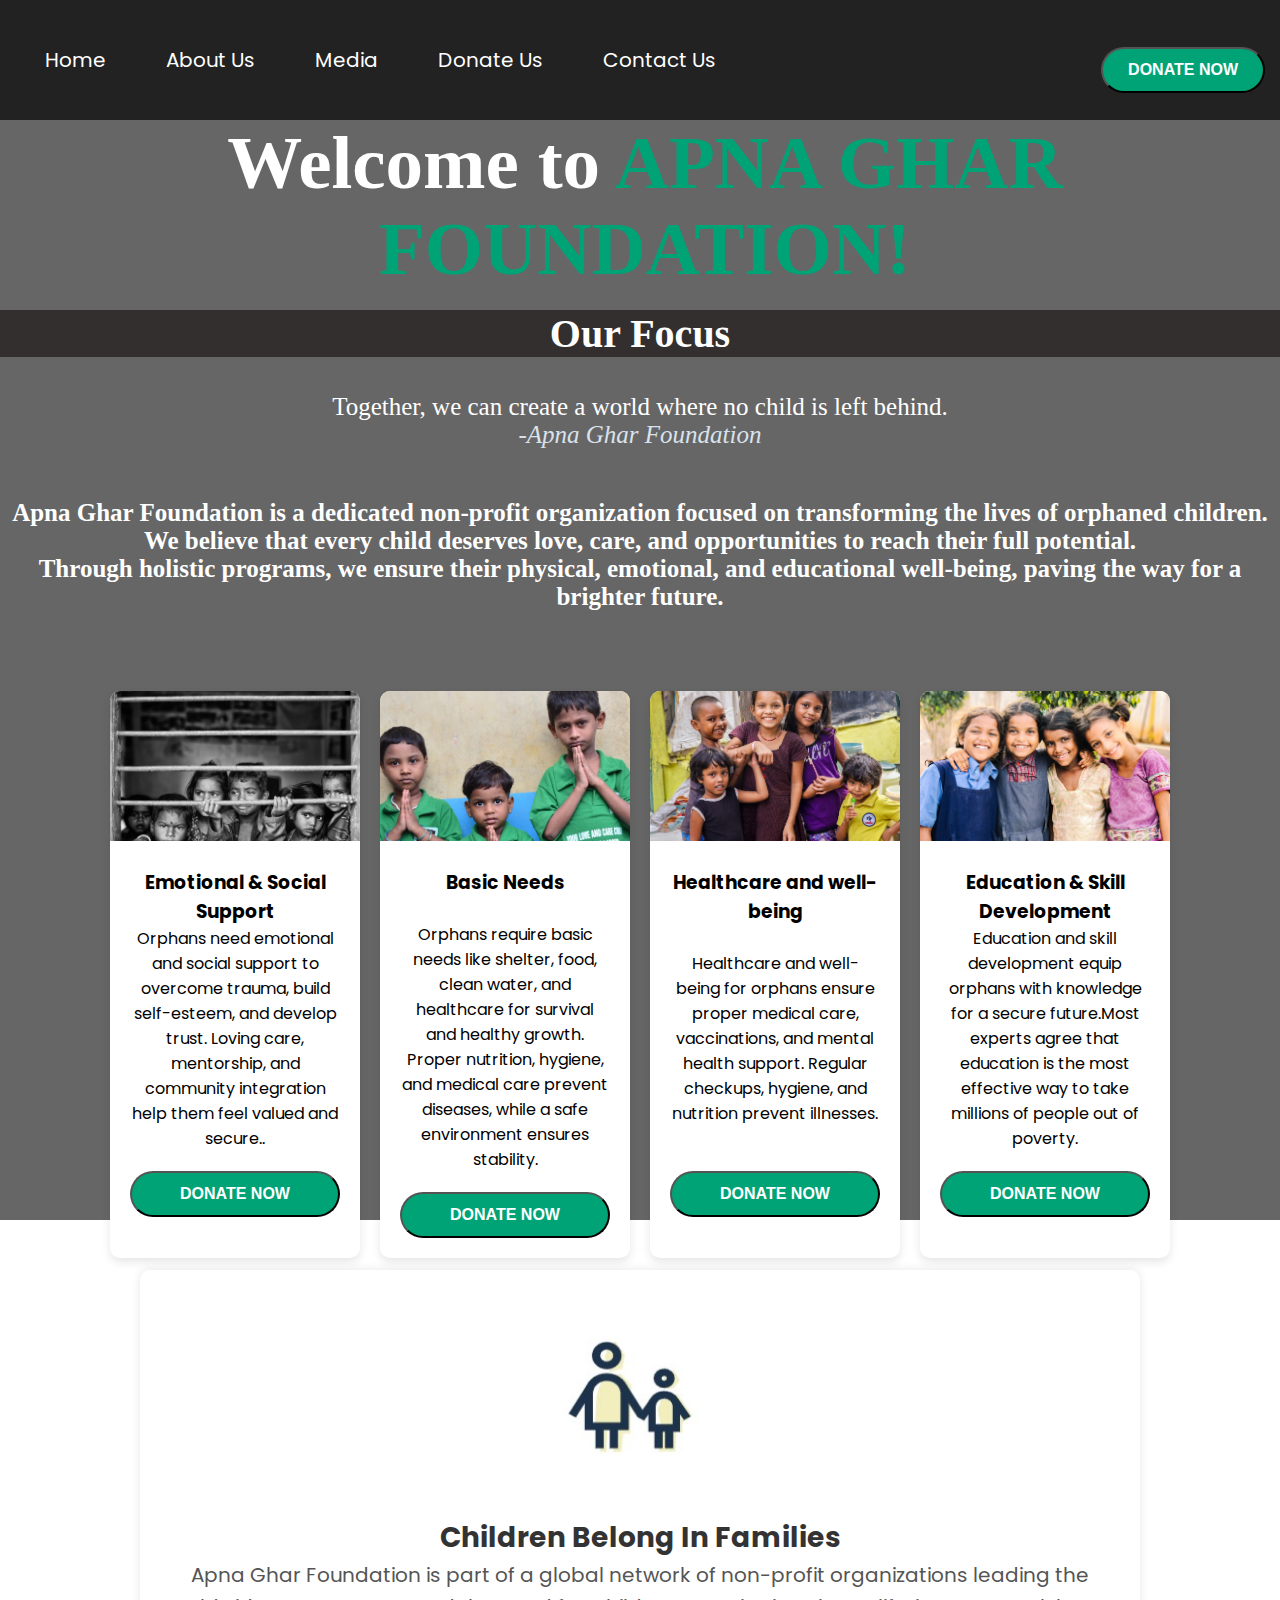
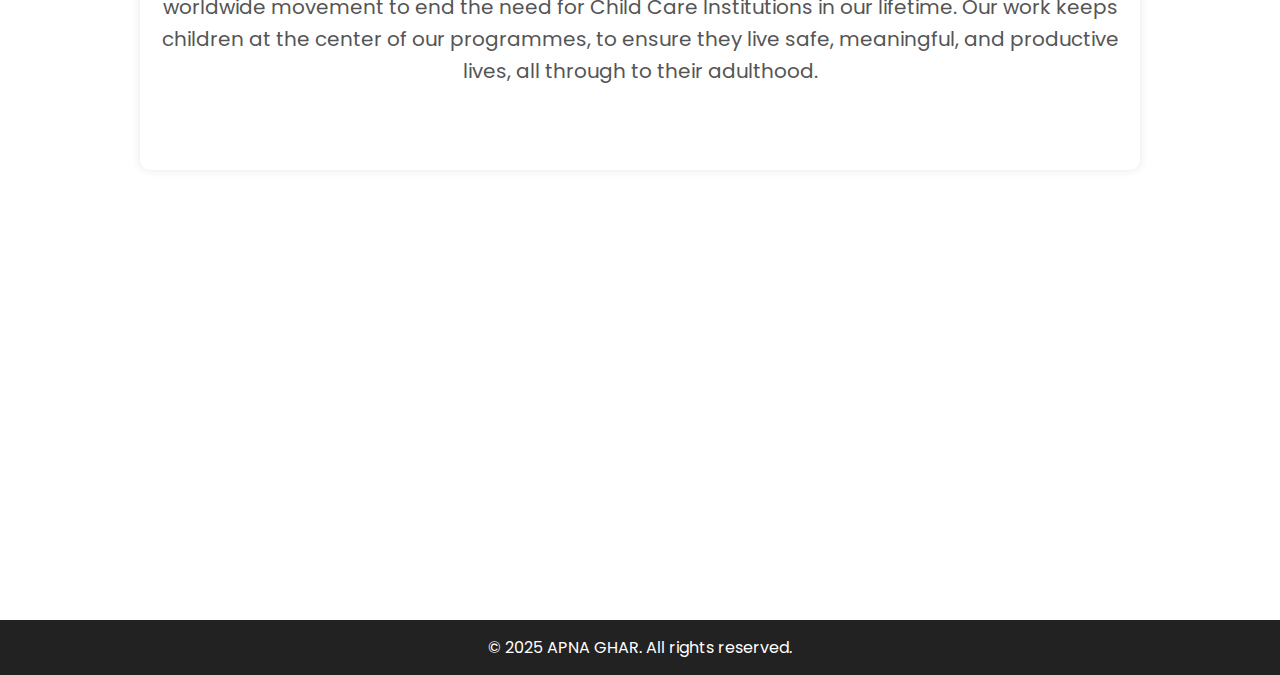
==== aboutus.html @ fcd5d830 "Intial commit" ====
<!DOCTYPE html>
<html lang="en">
<head>
    <meta charset="UTF-8">
    <meta name="viewport" content="width=device-width, initial-scale=1.0">
    <title>APNA GHAR</title>
    <link href="https://fonts.googleapis.com/css2?family=Poppins:wght@400;600;700&display=swap" rel="stylesheet"> 
    <link rel="stylesheet" href="styles.css">
</head>
<body>
    <!-- Navigation Bar -->
    <nav class="navbar">
        <div class="nav-left">
            <a href="index.html">Home</a>
            <a href="aboutus.html">About Us</a>
            <a href="video.html">Media</a>
            <a href="donate.html">Donate Us</a>
            <a href="contactus.html">Contact Us</a>
        </div>
        <div class="nav-right">
            <button class="donate-btn"><b> DONATE NOW</b></button>
        </div>
    </nav>
<div class="banner3">
 <div class="overlay">
    <div class="heading " >
    <h1 >Welcome to <span>APNA GHAR FOUNDATION!</span></h1><br>
     <h2>Our Focus</h2> <br> <br>
     <figure class="text-center">
        <blockquote class="blockquote">
          <p>Together, we can create a world where no child is left behind.</p>
        </blockquote>
        <figcaption class="blockquote-footer">
         <cite title="Source Title">-Apna Ghar Foundation</cite>
        </figcaption>
      </figure>
    </div> <br> <br>
    <div class="main">
    <h3 ><b><span>Apna Ghar Foundation</span></b> is a dedicated non-profit organization focused on transforming the lives of orphaned children. <br>We believe that every child deserves love, care, and opportunities to reach their full potential. <br>Through holistic programs, we ensure their physical, emotional, and educational well-being, paving the way for a brighter future.</h3>
</div><br><br>
    

    <!-- Card Container -->
    <div class="card-container">
        <!-- Card 1 -->
         
        <div class="card"> 
            <img src="photo12.jpg" alt="School in a Bus">
            <div class="card-content">
                <h3> Emotional & Social Support</h3>
                <p> Orphans need emotional and social support to overcome trauma, build self-esteem, and develop trust. Loving care, mentorship, and community integration help them feel valued and secure..</p>
                <button class="donate-btn"><b> DONATE NOW</b></button>
            </div>
        </div>

        <!-- Card 2 -->
        <div class="card">
            <img src="photo3.jpg" alt="School on a Boat">
            <div class="card-content">
                <h3>Basic Needs</h3><br> 
                <p>Orphans require basic needs like shelter, food, clean water, and healthcare for survival and healthy growth. Proper nutrition, hygiene, and medical care prevent diseases, while a safe environment ensures stability. </p>
                <button class="donate-btn"><b> DONATE NOW</b></button>
            </div>
        </div>

        <!-- Card 3 -->
        <div class="card">
            <img src="photo7.jpg" alt="Education">
            <div class="card-content">
                <h3>Healthcare and well-being</h3><br>
                <p>Healthcare and well-being for orphans ensure proper medical care, vaccinations, and mental health support. Regular checkups, hygiene, and nutrition prevent illnesses.<br></p><br>
                <button class="donate-btn"><b> DONATE NOW</b></button>
            </div>
        </div>
        <!-- Card 4 -->
        <div class="card">
            <img src="photo9.jpg" alt="Education">
            <div class="card-content">
                <h3>Education & Skill Development</h3>
                <p>Education and skill development equip orphans with knowledge for a secure future.Most experts agree that education is the most effective way to take millions of people out of poverty.</p>
                <button class="donate-btn"><b> DONATE NOW</b></button>
            </div>
        </div>
    </div>
</div>
</div>
<div class="container2">
    <div class="icon">
        <img src="photo15.jpg" alt="Family Icon">
    </div>
    <h1>Children Belong In Families</h1>
    <p class="para">
        Apna Ghar Foundation is part of a global network of non-profit organizations 
        leading the worldwide movement to end the need for Child Care Institutions in our lifetime. 
        Our work keeps children at the center of our programmes, to ensure they live safe, meaningful, 
        and productive lives, all through to their adulthood.
    </p>
</div>

    <!-- Footer -->
    <footer class="aboutus">
        <p>&copy; 2025 APNA GHAR. All rights reserved.</p>
    </footer>
</body>
</html>
---- styles.css ----
* {
    margin: 0;
    padding: 0;
    box-sizing: border-box;
}
body {
    font-family: 'Poppins', sans-serif;
}

/* Navigation Bar */
.navbar {
    display: flex;
    justify-content: space-between;
    align-items: center;
    background: #222;
    padding: 15px 15px;
}

.nav-left, .nav-right {
    display: flex;
    align-items: center;
}

.nav-left a, .nav-right a {
    color:  white;
    text-decoration: none;
    margin: 15px 15px;
    padding: 15px;
     font-size:20px ;
}

.nav-btn {
    background: #00A376;
    color: white;
    border: none;
    padding: 10px 15px;
    border-radius: 20px;
    cursor: pointer;
    margin-right: 10px;
}
.nav-left :hover{
    color:  #00A376;
}

/* Banner */
.banner {
    position: relative;
    width: 100%;
    height: 650px;
    background: url('photo10.jpg') no-repeat center/cover;
    display: flex;
    align-items: center;
    justify-content: flex-start;
    padding-left: 50px;
}

.content1{
    position: r;

}
.overlay {
    position: absolute; 
    top: 0;
    left: 0;
    z-index: 1;
    width: 100%;
    height: 100%;
    background: rgba(0, 0, 0, 0.6);
}

.content {
    position: relative;
    color: white;
    max-width: 600px;
    z-index: 2;
}

.content h1 {
    font-size: 28px;
    font-weight: 600;
    color: white;
}

.content h1 span {
    color: #00A376; /* Green text */
    font-weight: 700;
}

.content p {
    font-size: 16px;
    margin-top: 10px;
    
}

.donate-btn {
    display: inline-block;
    margin-top: 20px;
    padding: 12px 25px;
    background: #00A376;
    color: white;
    font-size: 16px;
    text-decoration: none;
    border-radius: 25px;
    font-weight: bold;
    transition: 0.3s;
}

.donate-btn:hover {
    background: #00885D;
}
/* about us */
.heading {
    color: white;
    font-family: 'Lora', serif;
}

.heading h1{
    color: white;
    font-size: 75px;
    margin-left: 10px;
    text-align: center;
}
.heading span{
    color: #00A376 ;

}
.heading h2{
    color: white;
    text-align: center;
    background-color: #342f2f ;
    font-size: 40px;
    font-family: serif;
}

.main h3{
    color: white;
    font-family: 'Lora', serif;
    text-align: center;
    font-size: 25px;
}
.main span{
    color:white; 
  
}
    
.banner3 {
    position: relative;
    width: 100%;
    min-height: 1100px;  /* Increase height to fit content */
    background: url('photo1.jpg') no-repeat center/cover;
    display: flex;
    flex-direction: column;
    align-items: center;
    justify-content: flex-start;
    padding: 50px 20px;
}
.blockquote{
    text-align: center;
  font-size: 25px;
}
.blockquote-footer{
    text-align: center;
    color: rgb(217, 226, 235);
    font-size: 25px;
}
.card-container {
    display: flex;
    gap: 20px;
    justify-content: center;
    flex-wrap: nowrap;  /* Ensures cards stay in a straight line */
    max-width: 1200px; /* Adjust width */
    margin: 30px auto;
    position: static;  /* Ensures it follows normal layout */
}

.card {
    background: white;
    border-radius: 10px;
    box-shadow: 0px 4px 10px rgba(0, 0, 0, 0.1);
    overflow: hidden;
    max-width: 250px;  /* Reduce card width to fit in a row */
    text-align: center;
}

.container2 {
    max-width: 1000px;
    height: 500px;
    margin: 50px auto 0 auto; /* Adds space between cards and container */
    background: white;
    padding: 20px;
    border-radius: 10px;
    box-shadow: 0px 0px 10px rgba(0, 0, 0, 0.1);
    text-align: center;
}


.card img {
    width: 100%;
    height: 150px;
    object-fit: cover;
}

.card-content {
    padding: 20px;
    flex-grow: 5;
    display: flex;
    flex-direction: column;
    justify-content: space-between;
}

.card-actions {
    display: flex;
    justify-content: space-between;
    align-items: center;
    margin-top: 10px;
}

.card-actions a {
    text-decoration: none;
    color: #333;
}


.icon img {
    width: 400px;
    height: 200px;
    margin-bottom: 20px;
}

h1 {
    font-size: 28px;
    color: #333;
}

.p {
    font-size: 17px;
    color: #555;
    line-height: 1.6;
}
.para {
    font-size: 20px;
    color: #555;
    line-height: 1.6;
}
 /* Media Section */
 .banner2{
    position: relative;
    width: 100%;
    height: 100%;
    background: url('photo2.jpg') no-repeat center/cover;
    display: flex;
    align-items: center;
    justify-content: flex-start;
    padding-left: 50px;
 }
 .video-heading{
    background-color: #84c9b3;
    text-align: center;
    font-size: 45px;
    padding: 10px;
 }
 .video-grid {
    display: grid;
    grid-template-columns: repeat(auto-fit, minmax(350px, 1fr));
    gap: 60px  80px;
    padding-top: 35px;
    padding-left: 25px;
    width: 100%;
    max-width: 1300px;
    z-index: 2;
    position: relative;

}

.video-item iframe {
    width: 440px;
    height: 350px;
    border-radius: 10px;
    box-shadow: 0 4px 8px rgba(0, 0, 0, 0.2)
}

@media (max-width: 768px) {
    .nav-left a {
        font-size: 16px;
    }
    .donate-btn {
        padding: 10px 15px;
        font-size: 14px;
    }
    .video-grid {
        grid-template-columns: repeat(auto-fit, minmax(250px, 1fr));
    }
    .video-item iframe {
        height: 200px;
    }
}

 
 /* payment Section */
 .banner4{
    position: relative;
    width: 100%;
    height: 750px;
    background: url('photo12.jpg') no-repeat center/cover;
    display: flex;
    align-items: center;
    justify-content: flex-start;
    padding-left: 50px;
}


 .container3 {
    background: white;
    width: 40%;
    margin: auto;
    padding: 50px;
    box-shadow: 0px 0px 10px gray;
    border-radius: 10px;
    margin-top: 50px;
}
input, select {
    width: 90%;
    padding: 10px;
    margin: 10px 0;
    border: 1px solid gray;
    border-radius: 5px;
}
#card-details, #upi-details, #thank-you {
    display: none;
}
 /* Contact Section */
 .banner1{
    position: relative;
    width: 100%;
    height: 700px;
    background: url('photo8.jpg') no-repeat center/cover;
    display: flex;
    align-items: center;
    justify-content: flex-start;
    padding-left: 50px;
}
 .contact-container {
    max-width: 800px;
    margin: 50px auto;
    padding: 20px;
    background: white;
    box-shadow: 0 0 10px rgba(0, 0, 0, 0.1);
    border-radius: 10px;
    text-align: center;
 
}

.contact-container h2 {
    color: #333;
}

.contact-content {
    display: flex;
    justify-content: space-between;
    margin-top: 50px;
}

.contact-form {
    width: 50%;
    padding-right: 20px;
}

.contact-form label {
    display: block;
    text-align: left;
    font-weight: 600;
    margin-top: 10px;
}

.contact-form input,
.contact-form textarea {
    width: 100%;
    padding: 8px;
    margin-top: 5px;
    border: 1px solid #ccc;
    border-radius: 5px;
}

.contact-form .submit-btn {
    width: 100%;
    background: #00A376;
    color: white;
    padding: 10px;
    border: none;
    cursor: pointer;
    margin-top: 10px;
    border-radius: 5px;
}

.contact-form .submit-btn:hover {
    background: #00885D;
}

.contact-details {
    width: 40%;
    text-align: left;
}

.contact-details h3 {
    color: #00A376;
}

.contact-details p {
    font-size: 14px;
    margin: 5px 0;
}

/* Footer */
footer {
    text-align: center;
    padding: 15px;
    background: #222;
    color: white;
    margin-top: 50px;
}
.aboutus{
    position: relative;
    top: 400px;
    
}
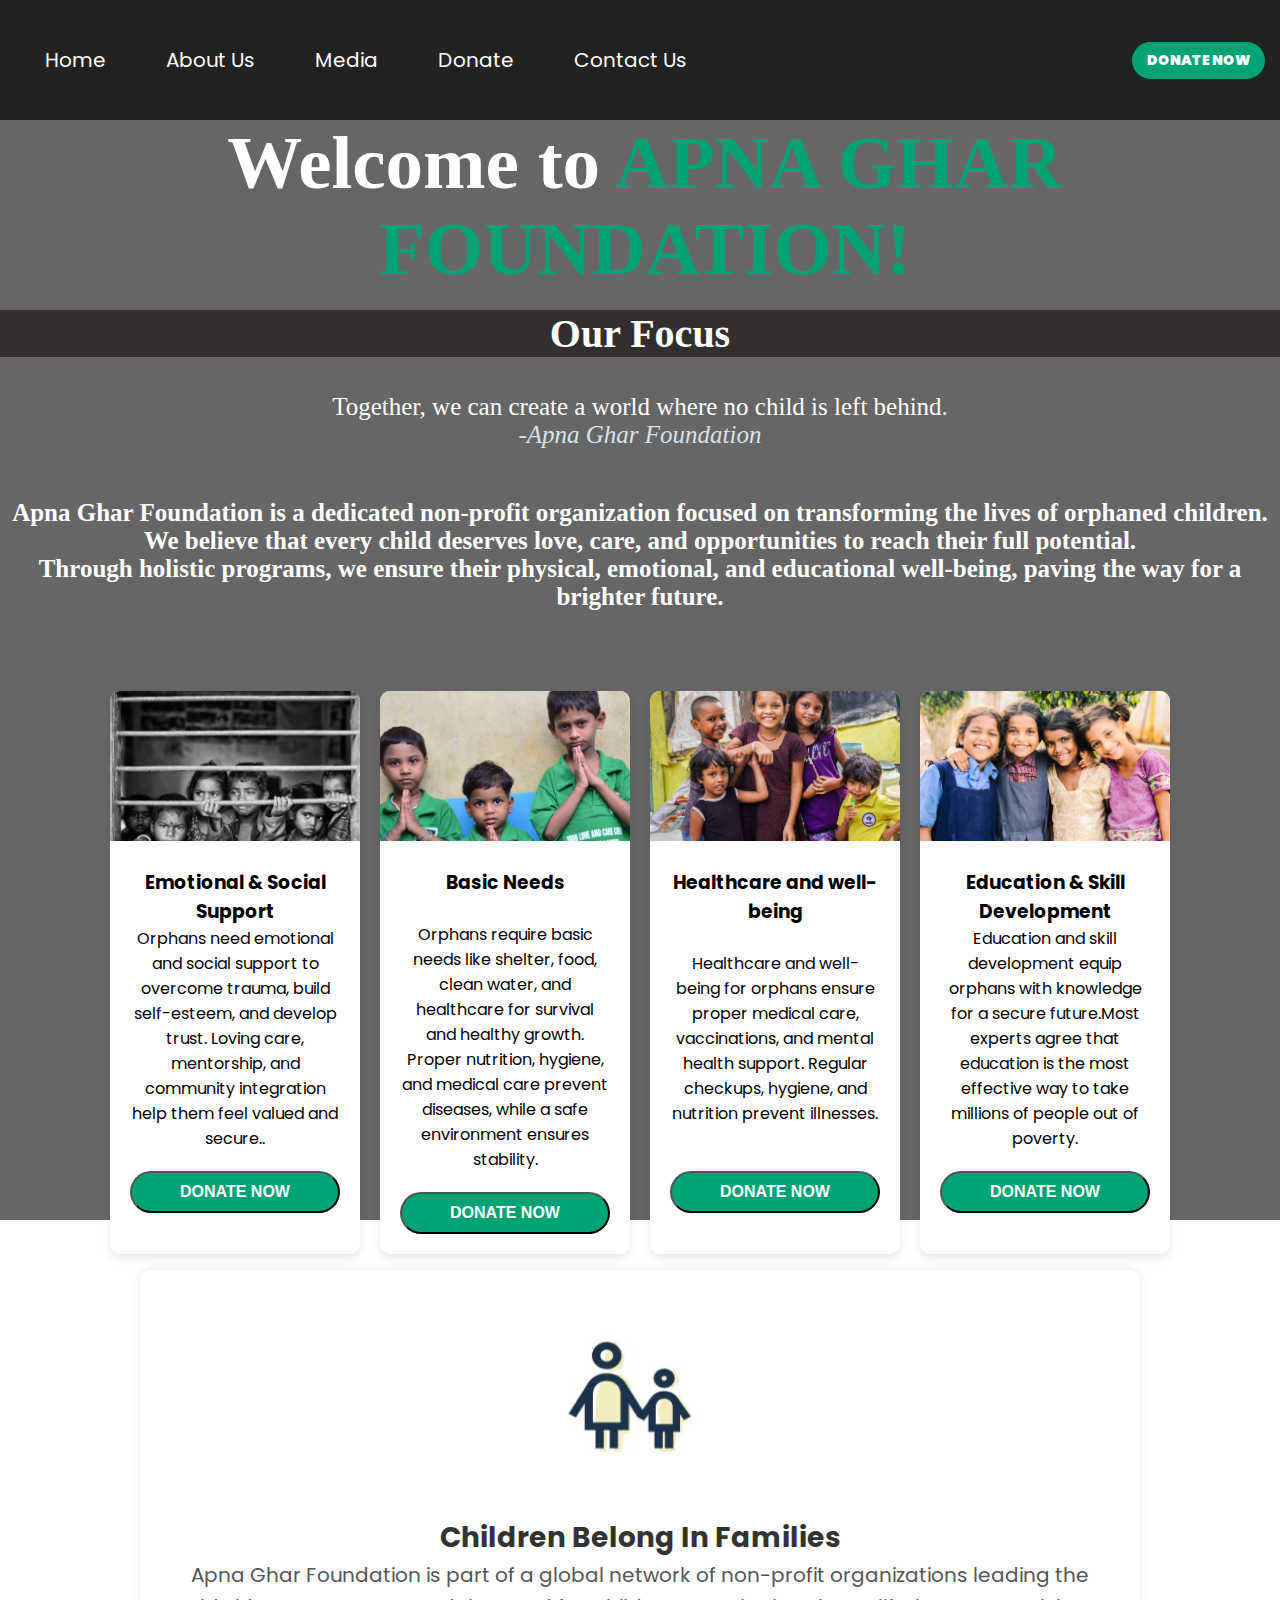
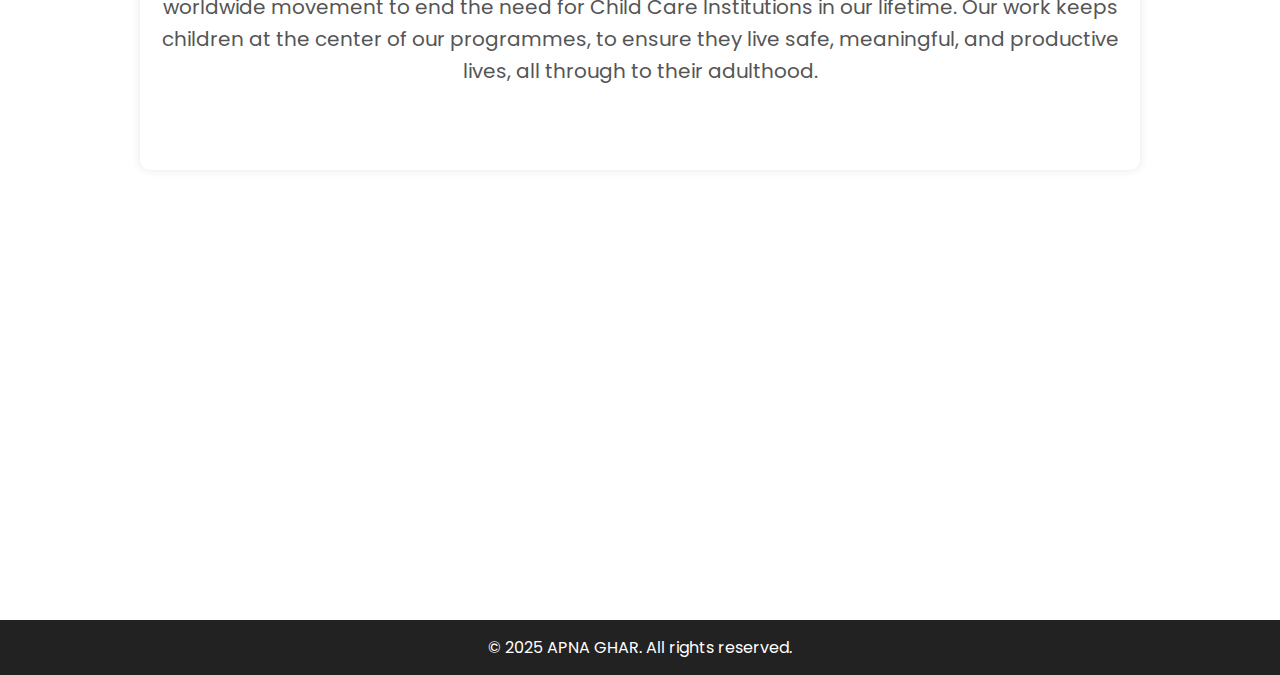
==== commit 744426dc: "Second commit" ====
--- a/aboutus.html
+++ b/aboutus.html
@@ -14,11 +14,11 @@
             <a href="index.html">Home</a>
             <a href="aboutus.html">About Us</a>
             <a href="video.html">Media</a>
-            <a href="donate.html">Donate Us</a>
+            <a href="donate.html">Donate</a>
             <a href="contactus.html">Contact Us</a>
         </div>
         <div class="nav-right">
-            <button class="donate-btn"><b> DONATE NOW</b></button>
+            <a href="donate.html" class="donate-btn"><b>DONATE NOW</b></a>
         </div>
     </nav>
 <div class="banner3">
--- a/styles.css
+++ b/styles.css
@@ -94,9 +94,9 @@
 }
 
 .donate-btn {
-    display: inline-block;
+    display: inline-block; /* Ensure it behaves like a button */
     margin-top: 20px;
-    padding: 12px 25px;
+    padding: 10px 20px; /* Adjust padding */
     background: #00A376;
     color: white;
     font-size: 16px;
@@ -104,6 +104,13 @@
     border-radius: 25px;
     font-weight: bold;
     transition: 0.3s;
+    text-align: center;
+}
+
+.nav-right .donate-btn {
+    padding: 8px 15px; 
+    font-size: 14px; 
+    margin: 0;
 }
 
 .donate-btn:hover {
@@ -423,4 +430,4 @@
     position: relative;
     top: 400px;
     
-}+}
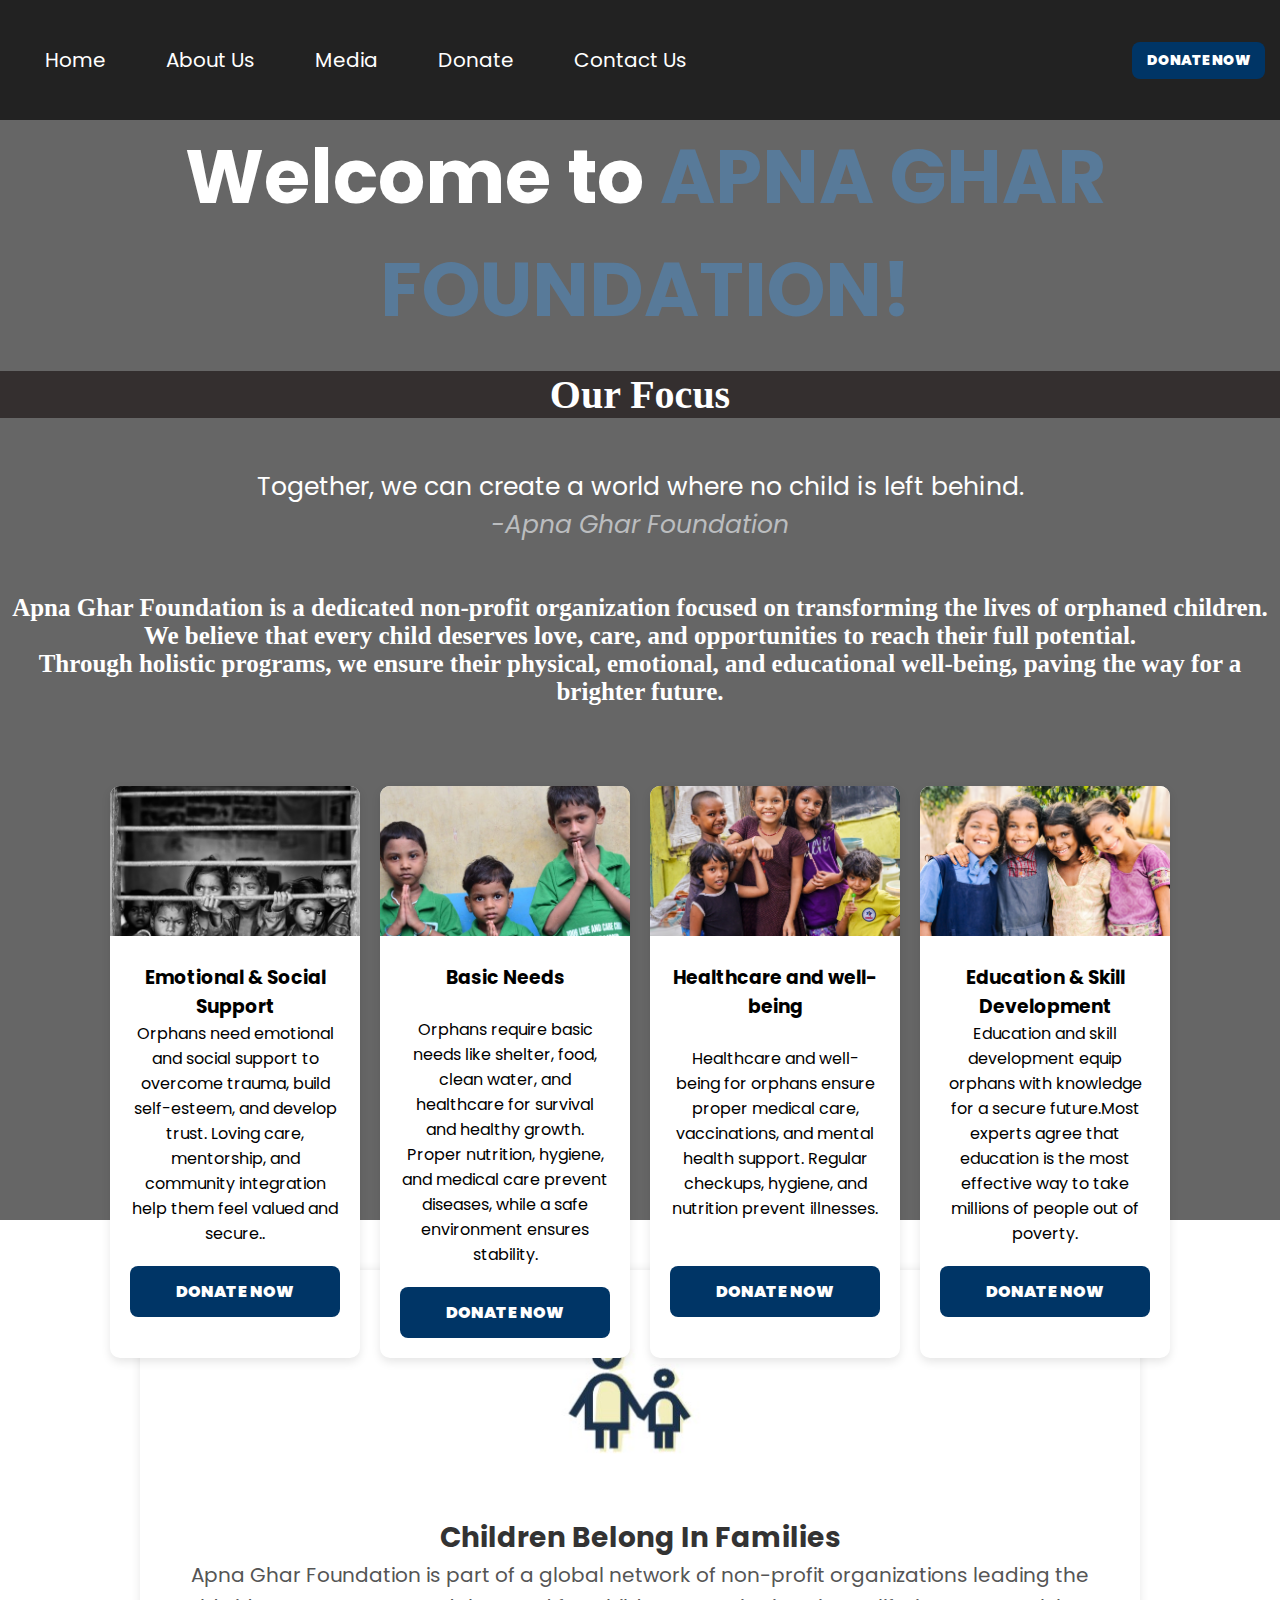
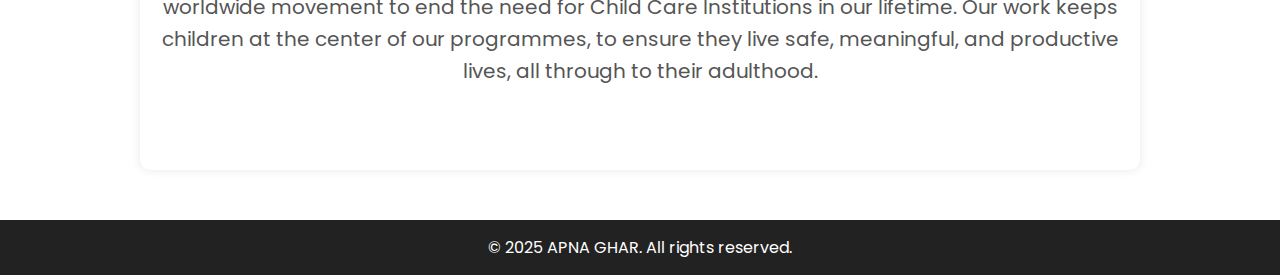
==== commit 3347ec86: "4th commit" ====
--- a/aboutus.html
+++ b/aboutus.html
@@ -49,7 +49,8 @@
             <div class="card-content">
                 <h3> Emotional & Social Support</h3>
                 <p> Orphans need emotional and social support to overcome trauma, build self-esteem, and develop trust. Loving care, mentorship, and community integration help them feel valued and secure..</p>
-                <button class="donate-btn"><b> DONATE NOW</b></button>
+                <a href="donate.html" class="donate-btn"><b> DONATE NOW</b></a>
+
             </div>
         </div>
 
@@ -59,7 +60,8 @@
             <div class="card-content">
                 <h3>Basic Needs</h3><br> 
                 <p>Orphans require basic needs like shelter, food, clean water, and healthcare for survival and healthy growth. Proper nutrition, hygiene, and medical care prevent diseases, while a safe environment ensures stability. </p>
-                <button class="donate-btn"><b> DONATE NOW</b></button>
+                <a href="donate.html" class="donate-btn"><b> DONATE NOW</b></a>
+
             </div>
         </div>
 
@@ -69,7 +71,8 @@
             <div class="card-content">
                 <h3>Healthcare and well-being</h3><br>
                 <p>Healthcare and well-being for orphans ensure proper medical care, vaccinations, and mental health support. Regular checkups, hygiene, and nutrition prevent illnesses.<br></p><br>
-                <button class="donate-btn"><b> DONATE NOW</b></button>
+                <a href="donate.html" class="donate-btn"><b> DONATE NOW</b></a>
+
             </div>
         </div>
         <!-- Card 4 -->
@@ -78,7 +81,8 @@
             <div class="card-content">
                 <h3>Education & Skill Development</h3>
                 <p>Education and skill development equip orphans with knowledge for a secure future.Most experts agree that education is the most effective way to take millions of people out of poverty.</p>
-                <button class="donate-btn"><b> DONATE NOW</b></button>
+                <a href="donate.html" class="donate-btn"><b> DONATE NOW</b></a>
+
             </div>
         </div>
     </div>
--- a/styles.css
+++ b/styles.css
@@ -1,4 +1,3 @@
-
 * {
     margin: 0;
     padding: 0;
@@ -27,11 +26,10 @@
     text-decoration: none;
     margin: 15px 15px;
     padding: 15px;
-     font-size:20px ;
+    font-size:20px ;
 }
 
 .nav-btn {
-    background: #00A376;
     color: white;
     border: none;
     padding: 10px 15px;
@@ -39,8 +37,8 @@
     cursor: pointer;
     margin-right: 10px;
 }
-.nav-left :hover{
-    color:  #00A376;
+.nav-left :hover {
+    color: #89a8c5;
 }
 
 /* Banner */
@@ -48,17 +46,13 @@
     position: relative;
     width: 100%;
     height: 650px;
-    background: url('photo10.jpg') no-repeat center/cover;
+    background: url('photo2.jpg') no-repeat center/cover;
     display: flex;
     align-items: center;
     justify-content: flex-start;
     padding-left: 50px;
 }
 
-.content1{
-    position: r;
-
-}
 .overlay {
     position: absolute; 
     top: 0;
@@ -77,27 +71,26 @@
 }
 
 .content h1 {
-    font-size: 28px;
+    font-size: 35px;
     font-weight: 600;
     color: white;
 }
 
 .content h1 span {
-    color: #00A376; /* Green text */
+    color: #5f83a5;
     font-weight: 700;
 }
 
 .content p {
     font-size: 16px;
     margin-top: 10px;
-    
 }
 
 .donate-btn {
-    display: inline-block; /* Ensure it behaves like a button */
+    display: inline-block;
     margin-top: 20px;
-    padding: 10px 20px; /* Adjust padding */
-    background: #00A376;
+    padding: 10px 20px;
+    background: #003566;
     color: white;
     font-size: 16px;
     text-decoration: none;
@@ -108,53 +101,47 @@
 }
 
 .nav-right .donate-btn {
-    padding: 8px 15px; 
-    font-size: 14px; 
+    padding: 8px 15px;
+    font-size: 14px;
     margin: 0;
 }
 
-.donate-btn:hover {
-    background: #00885D;
-}
-/* about us */
-.heading {
-    color: white;
-    font-family: 'Lora', serif;
-}
-
-.heading h1{
+
+/* About Us */
+.heading h1 {
     color: white;
     font-size: 75px;
     margin-left: 10px;
     text-align: center;
 }
-.heading span{
-    color: #00A376 ;
-
-}
-.heading h2{
-    color: white;
-    text-align: center;
-    background-color: #342f2f ;
+
+.heading span {
+    color: #587a99;
+}
+
+.heading h2 {
+    color: white;
+    text-align: center;
+    background-color: #342f2f;
     font-size: 40px;
     font-family: serif;
 }
 
-.main h3{
+.main h3 {
     color: white;
     font-family: 'Lora', serif;
     text-align: center;
     font-size: 25px;
 }
-.main span{
-    color:white; 
-  
-}
-    
+
+.main span {
+    color: white;
+}
+
 .banner3 {
     position: relative;
     width: 100%;
-    min-height: 1100px;  /* Increase height to fit content */
+    min-height: 1100px;
     background: url('photo1.jpg') no-repeat center/cover;
     display: flex;
     flex-direction: column;
@@ -162,23 +149,26 @@
     justify-content: flex-start;
     padding: 50px 20px;
 }
-.blockquote{
-    text-align: center;
-  font-size: 25px;
-}
-.blockquote-footer{
-    text-align: center;
-    color: rgb(217, 226, 235);
+
+.blockquote {
+    text-align: center;
     font-size: 25px;
-}
+    color: white;
+}
+.blockquote-footer {
+    text-align: center;
+    color: rgb(187, 189, 191);
+    font-size: 25px;
+}
+
 .card-container {
     display: flex;
     gap: 20px;
     justify-content: center;
-    flex-wrap: nowrap;  /* Ensures cards stay in a straight line */
-    max-width: 1200px; /* Adjust width */
+    flex-wrap: nowrap;
+    max-width: 1200px;
     margin: 30px auto;
-    position: static;  /* Ensures it follows normal layout */
+    position: static;
 }
 
 .card {
@@ -186,14 +176,14 @@
     border-radius: 10px;
     box-shadow: 0px 4px 10px rgba(0, 0, 0, 0.1);
     overflow: hidden;
-    max-width: 250px;  /* Reduce card width to fit in a row */
+    max-width: 250px;
     text-align: center;
 }
 
 .container2 {
     max-width: 1000px;
     height: 500px;
-    margin: 50px auto 0 auto; /* Adds space between cards and container */
+    margin: 50px auto 0 auto;
     background: white;
     padding: 20px;
     border-radius: 10px;
@@ -201,7 +191,6 @@
     text-align: center;
 }
 
-
 .card img {
     width: 100%;
     height: 150px;
@@ -227,7 +216,6 @@
     text-decoration: none;
     color: #333;
 }
-
 
 .icon img {
     width: 400px;
@@ -250,41 +238,43 @@
     color: #555;
     line-height: 1.6;
 }
- /* Media Section */
- .banner2{
+
+/* Media Section */
+.banner2 {
     position: relative;
     width: 100%;
     height: 100%;
-    background: url('photo2.jpg') no-repeat center/cover;
+    background: url('photo6.jpg') no-repeat center/cover;
     display: flex;
     align-items: center;
     justify-content: flex-start;
     padding-left: 50px;
- }
- .video-heading{
-    background-color: #84c9b3;
+}
+
+.video-heading {
+    background-color:  #698298 ;
     text-align: center;
     font-size: 45px;
     padding: 10px;
- }
- .video-grid {
+}
+
+.video-grid {
     display: grid;
     grid-template-columns: repeat(auto-fit, minmax(350px, 1fr));
-    gap: 60px  80px;
+    gap: 60px 80px;
     padding-top: 35px;
     padding-left: 25px;
     width: 100%;
     max-width: 1300px;
     z-index: 2;
     position: relative;
-
 }
 
 .video-item iframe {
     width: 440px;
     height: 350px;
     border-radius: 10px;
-    box-shadow: 0 4px 8px rgba(0, 0, 0, 0.2)
+    box-shadow: 0 4px 8px rgba(0, 0, 0, 0.2);
 }
 
 @media (max-width: 768px) {
@@ -303,122 +293,207 @@
     }
 }
 
- 
- /* payment Section */
- .banner4{
-    position: relative;
-    width: 100%;
-    height: 750px;
-    background: url('photo12.jpg') no-repeat center/cover;
-    display: flex;
-    align-items: center;
-    justify-content: flex-start;
-    padding-left: 50px;
-}
-
-
- .container3 {
-    background: white;
-    width: 40%;
+/* Payment Section */
+.banner4 {
+    padding: 4rem 2rem;
+    background-image: url(photo16.jpg) ;
+    align-items: center ;
+    background-size: cover;
+    background-repeat: no-repeat;
+    flex: 1;
+  }
+  
+  .container3 {
+    max-width: 800px;
+    background: #ffffff;
+    padding: 3rem;
     margin: auto;
-    padding: 50px;
-    box-shadow: 0px 0px 10px gray;
-    border-radius: 10px;
-    margin-top: 50px;
-}
-input, select {
-    width: 90%;
-    padding: 10px;
-    margin: 10px 0;
-    border: 1px solid gray;
-    border-radius: 5px;
-}
-#card-details, #upi-details, #thank-you {
+    border-radius: 16px;
+    box-shadow: 0 10px 25px rgba(0, 0, 0, 0.08);
+  }
+  
+  .container3 h2 {
+    text-align: center;
+    color: #003566;
+    font-size: 2.2rem;
+    margin-bottom: 2rem;
+  }
+  
+
+  #donation-form {
+    display: flex;
+    flex-direction: column;
+    gap: 1.2rem;
+  }
+  
+  #donation-form input,
+  #donation-form select {
+    padding: 0.75rem;
+    border-radius: 8px;
+    border: 1px solid #ccc;
+    font-size: 1rem;
+    transition: border-color 0.3s;
+  }
+  
+  #donation-form input:focus,
+  #donation-form select:focus {
+    border-color: #003566;
+    outline: none;
+  }
+  
+  #donation-form label {
+    font-weight: 600;
+    color: #003566;
+    margin-bottom: 0.3rem;
+  }
+  
+
+  #card-details,
+  #upi-details {
     display: none;
-}
- /* Contact Section */
- .banner1{
-    position: relative;
-    width: 100%;
-    height: 700px;
-    background: url('photo8.jpg') no-repeat center/cover;
-    display: flex;
-    align-items: center;
-    justify-content: flex-start;
-    padding-left: 50px;
-}
- .contact-container {
-    max-width: 800px;
-    margin: 50px auto;
-    padding: 20px;
-    background: white;
-    box-shadow: 0 0 10px rgba(0, 0, 0, 0.1);
-    border-radius: 10px;
-    text-align: center;
- 
-}
-
-.contact-container h2 {
-    color: #333;
-}
-
-.contact-content {
-    display: flex;
+    flex-direction: column;
+    gap: 1rem;
+    padding-top: 1rem;
+  }
+  
+  .donate-btn {
+    background-color: #003566;
+    color: #ffffff;
+    border: none;
+    padding: 0.8rem 2rem;
+    border-radius: 8px;
+    font-size: 1rem;
+    cursor: pointer;
+    transition: background-color 0.3s;
+    text-align: center;
+  }
+  
+  .donate-btn:hover {
+    background-color: #89a8c5;
+  }
+  
+  
+  #thank-you {
+    display: none;
+    text-align: center;
+    margin-top: 2rem;
+  }
+  
+  #thank-you h3 {
+    color: #2e7d32;
+  }
+/* Contact Us */
+ .banner5 {
+    padding: 4rem 2rem;
+    background-image: url(photo13.jpg) ;
+    align-items: center ;
+    background-size: cover;
+    background-repeat: no-repeat;
+    flex: 1;
+  }
+.contact-wrapper {
+    max-width: 1000px;
+    margin: auto;
+    background-color: #fff;
+    padding: 3rem;
+    border-radius: 16px;
+    box-shadow: 0 10px 25px rgba(0, 0, 0, 0.08);
+  }
+  
+  .contact-wrapper h2 {
+    text-align: center;
+    font-size: 2.5rem;
+    color: #003566;
+    margin-bottom: 2rem;
+  }
+  
+  /* Layout */
+  .contact-content {
+    display: flex;
+    flex-wrap: wrap;
+    gap: 2rem;
     justify-content: space-between;
-    margin-top: 50px;
-}
-
-.contact-form {
-    width: 50%;
-    padding-right: 20px;
-}
-
-.contact-form label {
+  }
+  
+  /* Contact Form */
+  .form {
+    flex: 1;
+    min-width: 300px;
+  }
+  
+  .form-group {
+    margin-bottom: 1.5rem;
+  }
+  
+  .form-group label {
     display: block;
-    text-align: left;
     font-weight: 600;
-    margin-top: 10px;
-}
-
-.contact-form input,
-.contact-form textarea {
-    width: 100%;
-    padding: 8px;
-    margin-top: 5px;
+    margin-bottom: 0.5rem;
+    color: #003566;
+  }
+  
+  .form-group input,
+  .form-group textarea {
+    width: 100%;
+    padding: 0.75rem;
     border: 1px solid #ccc;
-    border-radius: 5px;
-}
-
-.contact-form .submit-btn {
-    width: 100%;
-    background: #00A376;
-    color: white;
-    padding: 10px;
+    border-radius: 8px;
+    font-size: 1rem;
+    transition: border-color 0.3s;
+  }
+  
+  .form-group input:focus,
+  .form-group textarea:focus {
+    border-color: #003566;
+    outline: none;
+  }
+  
+  textarea {
+    resize: vertical;
+    min-height: 120px;
+  }
+  
+  button[type="submit"] {
+    background-color: #003566;
+    color: #fff;
+    padding: 0.8rem 2rem;
     border: none;
+    border-radius: 8px;
+    font-size: 1rem;
     cursor: pointer;
-    margin-top: 10px;
-    border-radius: 5px;
-}
-
-.contact-form .submit-btn:hover {
-    background: #00885D;
-}
-
-.contact-details {
-    width: 40%;
-    text-align: left;
-}
-
-.contact-details h3 {
-    color: #00A376;
-}
-
-.contact-details p {
-    font-size: 14px;
-    margin: 5px 0;
-}
-
-/* Footer */
+    transition: background-color 0.3s ease;
+  }
+  
+  button[type="submit"]:hover {
+    background-color: #001d3d;
+  }
+  
+  #successMessage {
+    margin-top: 1rem;
+    color: green;
+    display: none;
+    font-weight: 500;
+  }
+  
+  /* Contact Info */
+  .contact-info {
+    flex: 1;
+    min-width: 280px;
+    background-color: #f1f5f9;
+    padding: 2rem;
+    border-radius: 12px;
+  }
+  
+  .contact-info h3 {
+    margin-bottom: 1rem;
+    color: #003566;
+  }
+  
+  .contact-info p {
+    margin-bottom: 0.5rem;
+    font-size: 0.95rem;
+  }
+  
 footer {
     text-align: center;
     padding: 15px;
@@ -426,8 +501,3 @@
     color: white;
     margin-top: 50px;
 }
-.aboutus{
-    position: relative;
-    top: 400px;
-    
-}
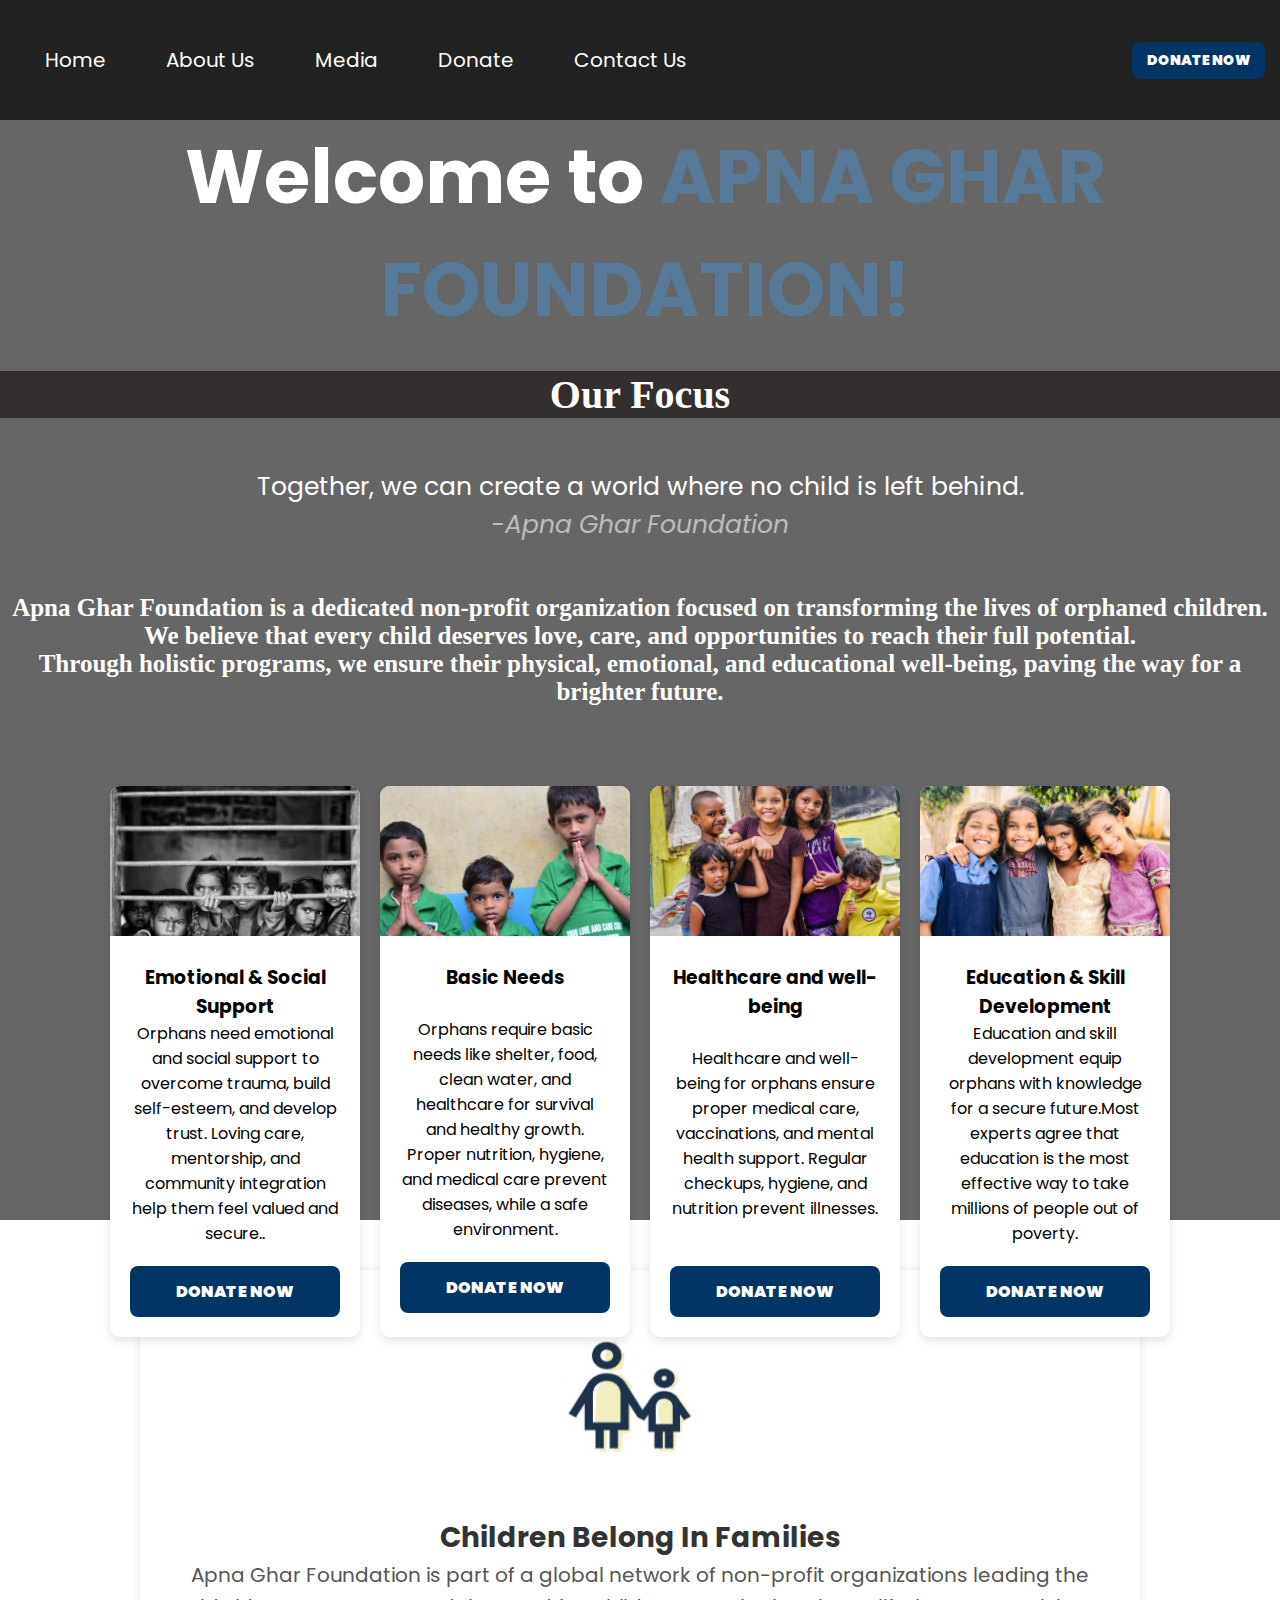
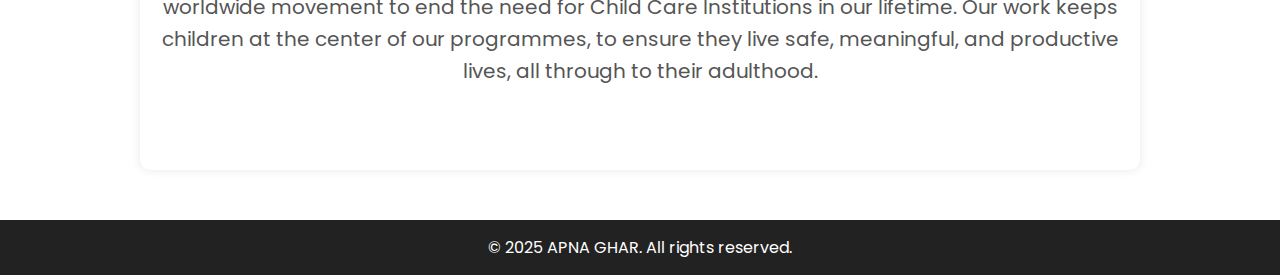
==== commit 4bf6a6f0: "change" ====
--- a/aboutus.html
+++ b/aboutus.html
@@ -59,7 +59,7 @@
             <img src="photo3.jpg" alt="School on a Boat">
             <div class="card-content">
                 <h3>Basic Needs</h3><br> 
-                <p>Orphans require basic needs like shelter, food, clean water, and healthcare for survival and healthy growth. Proper nutrition, hygiene, and medical care prevent diseases, while a safe environment ensures stability. </p>
+                <p style="font-size: 16px;"> Orphans require basic needs like shelter, food, clean water, and healthcare for survival and healthy growth. Proper nutrition, hygiene, and medical care prevent diseases, while a safe environment. </p>
                 <a href="donate.html" class="donate-btn"><b> DONATE NOW</b></a>
 
             </div>
--- a/styles.css
+++ b/styles.css
@@ -302,6 +302,16 @@
     background-repeat: no-repeat;
     flex: 1;
   }
+  .container4 {
+    max-width: 800px;
+    background: #ffffff;
+    padding: 3rem;
+    margin: auto;
+    border-radius: 16px;
+    box-shadow: 0 10px 25px rgba(0, 0, 0, 0.08);
+    height: auto;
+    width: 600px;
+  }
   
   .container3 {
     max-width: 800px;
